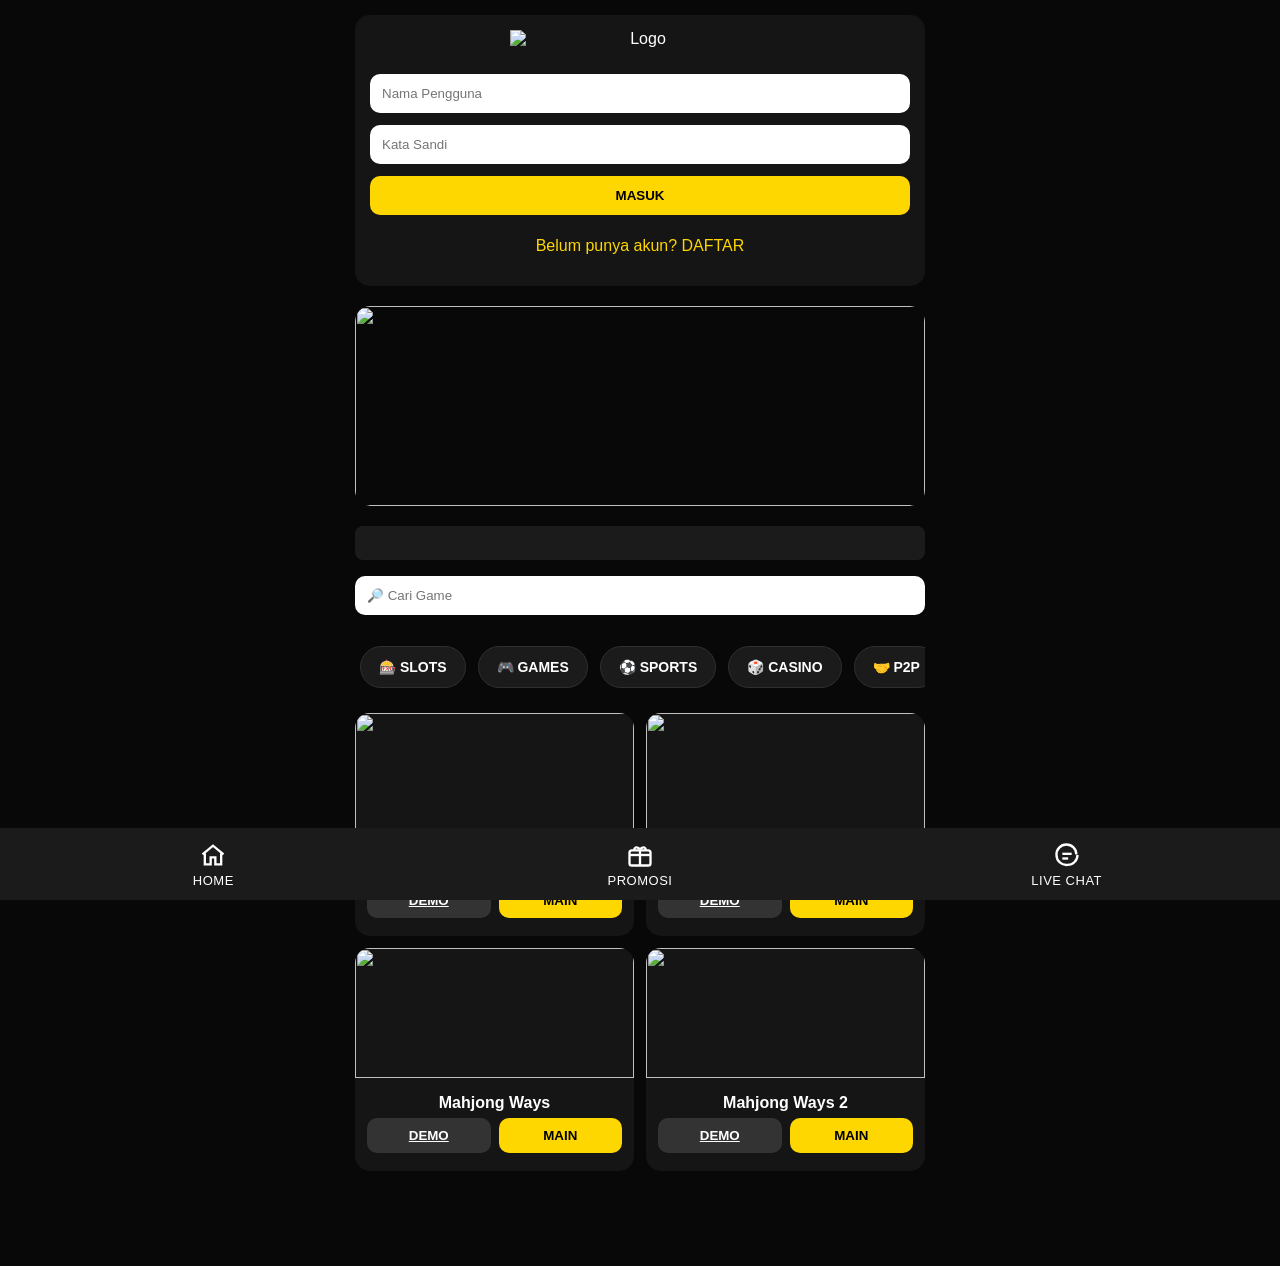
==== index.html @ ef419927 "Update index.html" ====
<!DOCTYPE html>
<html>
<head>

<title>Game Launcher Mobile</title>

<meta name="viewport" content="width=device-width, initial-scale=1.0">


<style>
    /* ========================= */
/* Deposit & Withdraw */
/* ========================= */

.wallet-action{
    display:flex;
    gap:10px;
    margin:15px 0;
}

.deposit-btn,
.withdraw-btn{

    flex:1;
    height:45px;

    background:#000;

    color:#fff;

    border:1px solid #333;

    border-radius:10px;

    font-size:15px;

    font-weight:bold;

    cursor:pointer;

    transition:.3s;

}

.deposit-btn:hover{

    background:#FFD700;

    color:#000;

}

.withdraw-btn:hover{

    background:#FFD700;

    color:#000;

}
/* ===== Running Text Promo ===== */

.promo-bar{
    width:100%;
    background:#1b1b1b;
    color:#FFD700;
    overflow:hidden;
    border-radius:8px;
    padding:8px 0;
    margin:10px 0;
    white-space:nowrap;
}

.promo-text{
    display:inline-block;
    padding-left:100%;
    font-size:15px;
    font-weight:bold;
    animation:promoSlide 18s linear infinite;
}

@keyframes promoSlide{

    0%{
        transform:translateX(0);
    }

    100%{
        transform:translateX(-100%);
    }

}
*{
box-sizing:border-box;
}


body{

margin:0;
background:#080808;
font-family:Arial,sans-serif;
color:white;

}



.container{

max-width:600px;
margin:auto;
padding:15px;

}




.box,
.profile{
    background:#151515;
    padding:15px;
    border-radius:15px;
    margin-bottom:15px;
    text-align:center;
}




input,
select,
button{

width:100%;
padding:12px;
margin:6px 0;
border:none;
border-radius:10px;

}




button{

background:#ffd700;
font-weight:bold;
cursor:pointer;

}





.logout{

background:#ffd700;
color:white;

}





.profile{

display:none;

}





.avatar{

width:65px;
height:65px;
border-radius:50%;

}






/* SLIDER */

.slider{

width:100%;
overflow:hidden;
border-radius:15px;
margin:20px 0;

}


.slide{

width:100%;
height:200px;
object-fit:cover;
display:none;
border-radius:15px;

}







.banner{

background:#1b1b1b;
padding:15px;
border-radius:15px;
text-align:center;
margin-bottom:15px;

}






.search{

width:100%;
padding:12px;
border-radius:10px;
border:none;

}






.category{
    display:flex;
    gap:12px;
    overflow-x:auto;
    white-space:nowrap;
    padding:10px 5px;
    margin:15px 0;
    scroll-behavior:smooth;

    /* Hilangkan scrollbar */
    scrollbar-width:none;
}

.category::-webkit-scrollbar{
    display:none;
}

.category span{
    flex:0 0 auto;
    background:#1b1b1b;
    color:#fff;
    border:1px solid #2f2f2f;
    border-radius:30px;
    padding:12px 18px;
    font-size:14px;
    font-weight:bold;
    cursor:pointer;
    transition:.25s;
}

.category span:hover{
    background:#FFD700;
    color:#000;
}






.game-grid{

display:grid;
grid-template-columns:repeat(2,1fr);
gap:12px;

}






.game-card{

background:#151515;
border-radius:15px;
overflow:hidden;

}






.game-card img{

width:100%;
height:130px;
object-fit:cover;

}






.game-content{

padding:12px;
text-align:center;

}






.buttons{

display:flex;
gap:8px;

}






.btn{

flex:1;
padding:10px;
border-radius:10px;
font-weight:bold;

}






.demo{

background:#333;
color:white;

}






.main{

background:#ffd700;
color:black;

}






.rank{

padding:10px;
border-bottom:1px solid #333;

}







@media(max-width:600px){


.slide{

height:160px;

}


.game-card img{

height:110px;

}


}


.login-logo{
    display:flex;
    justify-content:center;
    align-items:center;
    margin-bottom:20px;
}

.login-logo-img{
    width:260px;
    max-width:90%;
    height:auto;
    display:block;
}

@media (max-width:600px){
    .login-logo-img{
        width:210px;
    }
}


.form-logo{
    text-align:center;
    margin-bottom:20px;
}
/* ===== Bottom Navigation ===== */

.bottom-nav{
    position:fixed;
    bottom:0;
    left:0;
    width:100%;
    height:72px;
    background:#1b1b1b;
    display:flex;
    justify-content:space-around;
    align-items:center;
    border-top:1px solid #1b1b1b;
    z-index:9999;
}

.nav-item{
    flex:1;
    display:flex;
    flex-direction:column;
    justify-content:center;
    align-items:center;
    color:#ffffff;
    text-decoration:none;
    transition:.3s;
}

.nav-item:hover{
    background:#1b1b1b;
}

.nav-item.active{
    color:#ffffff;
}

.nav-icon{
    width:28px;
    height:28px;
    margin-bottom:4px;
}

.nav-icon svg{
    width:100%;
    height:100%;
}

.nav-item span{
    font-size:13px;
    font-weight:500;
    letter-spacing:.5px;
}

body{
    padding-bottom:80px;
}
</style>


</head>



<body>


<div class="container">






<!-- LOGIN PEMAIN -->


<div class="box" id="loginBox">


<div class="login-logo">
    <img src="https://blogger.googleusercontent.com/img/b/R29vZ2xl/AVvXsEh70uu_a46O5xDU597Xk2AQtUy-blJmbLMJ7AVex_wawPhil47vEqO1EcuJVRCG4Xb_Wwj_prGNhPeNrzyTzoEZWGh_XEhCVks_BRtew3qTfipJtZf3SIMGJwcQVE1NXLb2JFcg7ebshzNoNA4y-qJyYKC6uld2sck6Fd0NqkMpy4Du5oFC3xCX0s3_kAXJ/s1536/ChatGPT%20Image%20Jul%201,%202026,%2005_14_57%20PM.png"
         alt="Logo"
         class="login-logo-img">
</div>



<input id="loginUser"
placeholder="Nama Pengguna">



<input id="loginPass"
type="password"
placeholder="Kata Sandi">



<button id="loginBtn">

MASUK

</button>




<p id="openRegister"
style="color:#ffd700;cursor:pointer">

Belum punya akun? DAFTAR

</p>



</div>







<!-- PENDAFTARAN -->


<div class="box" id="registerBox" style="display:none;">


<h3>

📝 PENDAFTARAN PEMAIN

</h3>




<input id="regUser"
placeholder="Nama Pengguna">



<input id="regPass"
type="password"
placeholder="Kata Sandi">



<input id="regConfirm"
type="password"
placeholder="Konfirmasi Sandi">



<input id="regEmail"
placeholder="Alamat Email">



<select id="regServer">


<option value="">

Pilih Slot Server

</option>



<option>

Indonesia

</option>



<option>

Thailand

</option>



<option>

Kamboja

</option>



</select>





<input id="regPhone"
placeholder="WA / Nomor Telepon">


<input type="text"
id="namaRekening"
placeholder="Nama Sesuai Rekening">

<label>Jenis Akun Transaksi</label>

<select id="jenisTransaksi" onchange="ubahTransaksi()">

<option value="">Pilih Jenis</option>

<option value="bank">BANK</option>

<option value="ewallet">E-WALLET</option>

</select>
<div id="bankBox" style="display:none;">

<select id="bank">

<option>BCA</option>

<option>BRI</option>

<option>BNI</option>

<option>MANDIRI</option>

<option>BANK JAGO</option>

<option>SEABANK</option>

</select>

<input
type="text"
placeholder="Nomor Rekening">

</div>
<div id="ewalletBox" style="display:none;">

<select id="ewallet">

<option>DANA</option>

<option>GOPAY</option>

<option>LINKAJA</option>

<option>OVO</option>

<option>ShopeePay</option>

</select>

<input
type="text"
placeholder="Nomor E-Wallet">

</div>
    
<button id="registerBtn">

BUAT AKUN

</button>




<p id="backLogin"
style="color:#ffd700;cursor:pointer">

Kembali LOGIN

</p>



</div>








<!-- PROFILE PEMAIN -->


<div class="profile" id="profile">



<img class="avatar"
src="https://cdn-icons-png.flaticon.com/512/149/149071.png">



<h3>

👤 <span id="playerName"></span>

</h3>



<p>

💰 Saldo : <b>0</b>

</p>




<p>

🌐 Server :

<span id="playerServer"></span>

</p>





<!-- Tombol Deposit & Withdraw -->
<div class="wallet-action">

    <a href="https://link-anda.com" class="deposit-btn">
        💰 Deposit
    </a>

    <a href="https://link-anda.com" class="withdraw-btn">
        🏦 Withdraw
    </a>

</div>

<!-- Tombol Keluar -->
<button class="logout" id="logoutBtn">

🚪 KELUAR AKUN

</button>



</div>
<!-- SLIDER BANNER -->

<div class="slider">


<img class="slide"
src="https://blogger.googleusercontent.com/img/b/R29vZ2xl/AVvXsEjsz3NFL4hVPxMBSc806PaPzZALba8faaziZAqZzJ3gCTnrYLWDpa5B3JFed5Hz_oeOrn8VEWvaUu6EJ8nYHMDp9elmPz6tAbGR9OtP0KZ2_iIqsKm4plK6Dz7zMfXm0svCS2yiT_CAFlrtpTbO6pROcxieM0i-3W3Lwf-0alA1V4I91PxYT-1s39rcXZ0w/s1847/ChatGPT%20Image%20Jul%201,%202026,%2005_14_50%20PM.png">


<img class="slide"
src="https://blogger.googleusercontent.com/img/b/R29vZ2xl/AVvXsEgrtGMWppfKZQ3XBd0YGLhjLykFyysCwMZ44-TnBz1UQWZpuNDXjppiKDhsAspMrK1cdo-239M8Ibg19S4hbRr6sNq9zDd4lM1E_fJzNpV577tGxnbFmEzsh4sSDuvHfw7PYFB0pZyt3qJWfuRO3X96coF1qhYeANXl2srMC47MOI-2C5_8fJk3FMCuCvPV/s1846/ChatGPT%20Image%20Jul%201,%202026,%2005_15_04%20PM.png">


<img class="slide"
src="https://blogger.googleusercontent.com/img/a/AVvXsEjcMsPtVLcHh86ZSA79AprDTO2m-1ZoenycF76OTBDBx22UapEvr0PM2wVBgYAzzHhSr5lgjHiabcYGoOY78c7T6awSA-kbMrI_FPbLH9pBgpBFdBtkgZzlW1-thyQgDU0BrbF4lGvimmkTpCPIRqyXhLKTvir5IlV9soV_3ZXmvrMvZ0cyYNPySvG7Lem7">


<img class="slide"
src="https://blogger.googleusercontent.com/img/a/AVvXsEhZ9UK8rzdlhcFP5GsIeO85xgH3mh4fx4LQO2lWHgPnEttFO70VOHz43XqfuLIGsnsr0cjcXywMZu9OJSdQHXnqV2N9VtQ4CSuDgcEZIvg9Ee1go6jBc8kIQUCojIYeJTRAk-R9iaddLuniJCyYLjecwNlxOfkwcttNdYBSUPA9JqvPP_KUK1HSBdJu6jic">


<img class="slide"
src="https://blogger.googleusercontent.com/img/a/AVvXsEgEGxipgO1fna9PGBkDNI1M7pRDeQaqeUmFtboITKqhmEFFKnIVJmQlyb1Pxi2HtOLj-5suwj7fdZ1qr2xtSDgg_sgUj_6TpCiS8wIBvvfk61uXTgLayyESdUIjccM3cOV6K2ApKFmIjHcMPFKnCLCR8jwMJTLkWfYi5mAd5fPBbKWb4-KymieaL_FNv9rA">


</div>







<div class="promo-bar">
    <div class="promo-text">
        📢 TOKOBET SITUS RESMI 2026 ⭐ BONUS NEW MEMBER 100% ⭐ DEPOSIT CEPAT ⭐ WITHDRAW CEPAT 📢
    </div>
</div>







<input class="search"
placeholder="🔎 Cari Game">







<div class="category">

<span>🎰 SLOTS</span>

<span>🎮 GAMES</span>

<span>⚽ SPORTS</span>

<span>🎲 CASINO</span>

<span>🤝 P2P</span>

<span>🐓 SABUNG AYAM</span>

<span>🐟 TEMBAK IKAN</span>

<span>🎟️ LOTRE</span>

</div>







<div class="game-grid">





<div class="game-card">


<img src="https://maingratis.bryanfatburger.com/img/olympus-pragmatic.webp">


<div class="game-content">


<b>

Gates of Olympus


</b>



<div class="buttons">


<button class="btn demo">

<a href="https://d3pr994l7txgml.cloudfront.net/gs2c/openGame.do?extGame=1&gameSymbol=vs20olympgate&lang=ID&cur=IDR&jurisdiction=99" class="demo">
    DEMO
</a>



<button class="btn main">

MAIN

</button>


</div>



</div>


</div>








<div class="game-card">


<img src="https://maingratis.bryanfatburger.com/img/vs20starlightold.webp">


<div class="game-content">


<b>

Starlight Princess

</b>



<div class="buttons">


<button class="btn demo">

<a href="https://d3pr994l7txgml.cloudfront.net/gs2c/openGame.do?extGame=1&gameSymbol=vs20starlight&lang=ID&cur=IDR&jurisdiction=99" class="demo">
    DEMO
</a>



<button class="btn main">

MAIN

</button>


</div>



</div>


</div>








<div class="game-card">


<img src="https://maingratis.bryanfatburger.com/img/mahjongwaysdemo.webp">


<div class="game-content">


<b>

Mahjong Ways

</b>



<div class="buttons">


<button class="btn demo">

<a href="https://m.eajzzxhro.com/65/index.html?ot=ca7094186b309ee149c55c8822e7ecf2&l=en&btt=2&or=21novodx%3Dzveuuscmj%3Dxjh&__hv=2fMEQCICuqoNGFMML4fGBdQE%2BkWN6hW4%2FfORGq%2Fnk1ZEMnawwmAiAxGYxJjOCWQZyBSVILpJeMljpfcPHLJNuUZN5itlB12A%3D%3D&__sv=010401YytG6oT6vOl81kKt_NDwR6QjynyruQC7y9kpWiV7QEg" class="demo">
    DEMO
</a>



<button class="btn main">

MAIN

</button>


</div>



</div>


</div>







<div class="game-card">


<img src="https://maingratis.bryanfatburger.com/img/demoslot-mahjongways2.webp">


<div class="game-content">


<b>

Mahjong Ways 2

</b>



<div class="buttons">


<button class="btn demo">

<a href="https://m.eajzzxhro.com/74/index.html?ot=ca7094186b309ee149c55c8822e7ecf2&l=en&btt=2&or=21novodx%3Dzveuuscmj%3Dxjh&__hv=2fMEQCICuqoNGFMML4fGBdQE%2BkWN6hW4%2FfORGq%2Fnk1ZEMnawwmAiAxGYxJjOCWQZyBSVILpJeMljpfcPHLJNuUZN5itlB12A%3D%3D&__sv=010401YytG6oT6vOl81kKt_NDwR6QjynyruQC7y9kpWiV7QEg" class="demo">
    DEMO
</a>



<button class="btn main">

MAIN

</button>


</div>



</div>


</div>






</div>











</div>









<script>



// DAFTAR


document.getElementById("openRegister").onclick=function(){

loginBox.style.display="none";

registerBox.style.display="block";

};





document.getElementById("backLogin").onclick=function(){

registerBox.style.display="none";

loginBox.style.display="block";

};







document.getElementById("registerBtn").onclick=function(){


let user=regUser.value;

let pass=regPass.value;

let confirm=regConfirm.value;

let server=regServer.value;



if(user=="" || pass=="" || server==""){

alert("Data belum lengkap");

return;

}



if(pass!==confirm){

alert("Konfirmasi password salah");

return;

}



localStorage.username=user;

localStorage.password=pass;

localStorage.server=server;



masukAkun(user,server);


};









document.getElementById("loginBtn").onclick=function(){


if(

loginUser.value==localStorage.username

&&

loginPass.value==localStorage.password

){


masukAkun(

localStorage.username,

localStorage.server

);



}

else{


alert("Login gagal");


}


};








function masukAkun(user,server){


loginBox.style.display="none";

registerBox.style.display="none";


profile.style.display="block";


playerName.innerHTML=user;


playerServer.innerHTML=server;



localStorage.loginStatus="aktif";


}









document.getElementById("logoutBtn").onclick=function(){


profile.style.display="none";


loginBox.style.display="block";



localStorage.removeItem("loginStatus");



loginUser.value="";

loginPass.value="";



alert("Berhasil keluar akun");


};









// AUTO LOGIN


window.onload=function(){


if(localStorage.loginStatus=="aktif"){


masukAkun(

localStorage.username,

localStorage.server

);


}


};









// SLIDER


let slideIndex=0;


function slider(){


let slides=document.getElementsByClassName("slide");



for(let i=0;i<slides.length;i++){

slides[i].style.display="none";

}



slideIndex++;



if(slideIndex>slides.length){

slideIndex=1;

}



slides[slideIndex-1].style.display="block";



setTimeout(slider,4000);



}



slider();

function ubahTransaksi(){

let jenis=document.getElementById("jenisTransaksi").value;

document.getElementById("bankBox").style.display="none";
document.getElementById("ewalletBox").style.display="none";

if(jenis=="bank"){

document.getElementById("bankBox").style.display="block";

}

if(jenis=="ewallet"){

document.getElementById("ewalletBox").style.display="block";

}

}

</script>

<!-- Bottom Navigation -->
<div class="bottom-nav">

    <a href="#" class="nav-item active">
        <div class="nav-icon">
            <svg viewBox="0 0 24 24" fill="none" stroke="currentColor" stroke-width="2">
                <path d="M3 11.5L12 4l9 7.5"></path>
                <path d="M5 10.5V20h5v-6h4v6h5v-9.5"></path>
            </svg>
        </div>
        <span>HOME</span>
    </a>

    <a href="#" class="nav-item">
        <div class="nav-icon">
            <svg viewBox="0 0 24 24" fill="none" stroke="currentColor" stroke-width="2">
                <rect x="3" y="8" width="18" height="13" rx="2"></rect>
                <path d="M12 8V21"></path>
                <path d="M3 12H21"></path>
                <path d="M7 8c0-2 1.5-4 5-1"></path>
                <path d="M17 8c0-2-1.5-4-5-1"></path>
            </svg>
        </div>
        <span>PROMOSI</span>
    </a>

    <a href="#" class="nav-item">
        <div class="nav-icon">
            <svg viewBox="0 0 24 24" fill="none" stroke="currentColor" stroke-width="2">
                <path d="M21 12a8.5 8.5 0 01-8.5 8.5A8.5 8.5 0 013 12 8.5 8.5 0 0111.5 3 8.5 8.5 0 0120 11.5"></path>
                <path d="M8 11h8"></path>
                <path d="M8 15h5"></path>
            </svg>
        </div>
        <span>LIVE CHAT</span>
    </a>

</div>

</body>

</html>
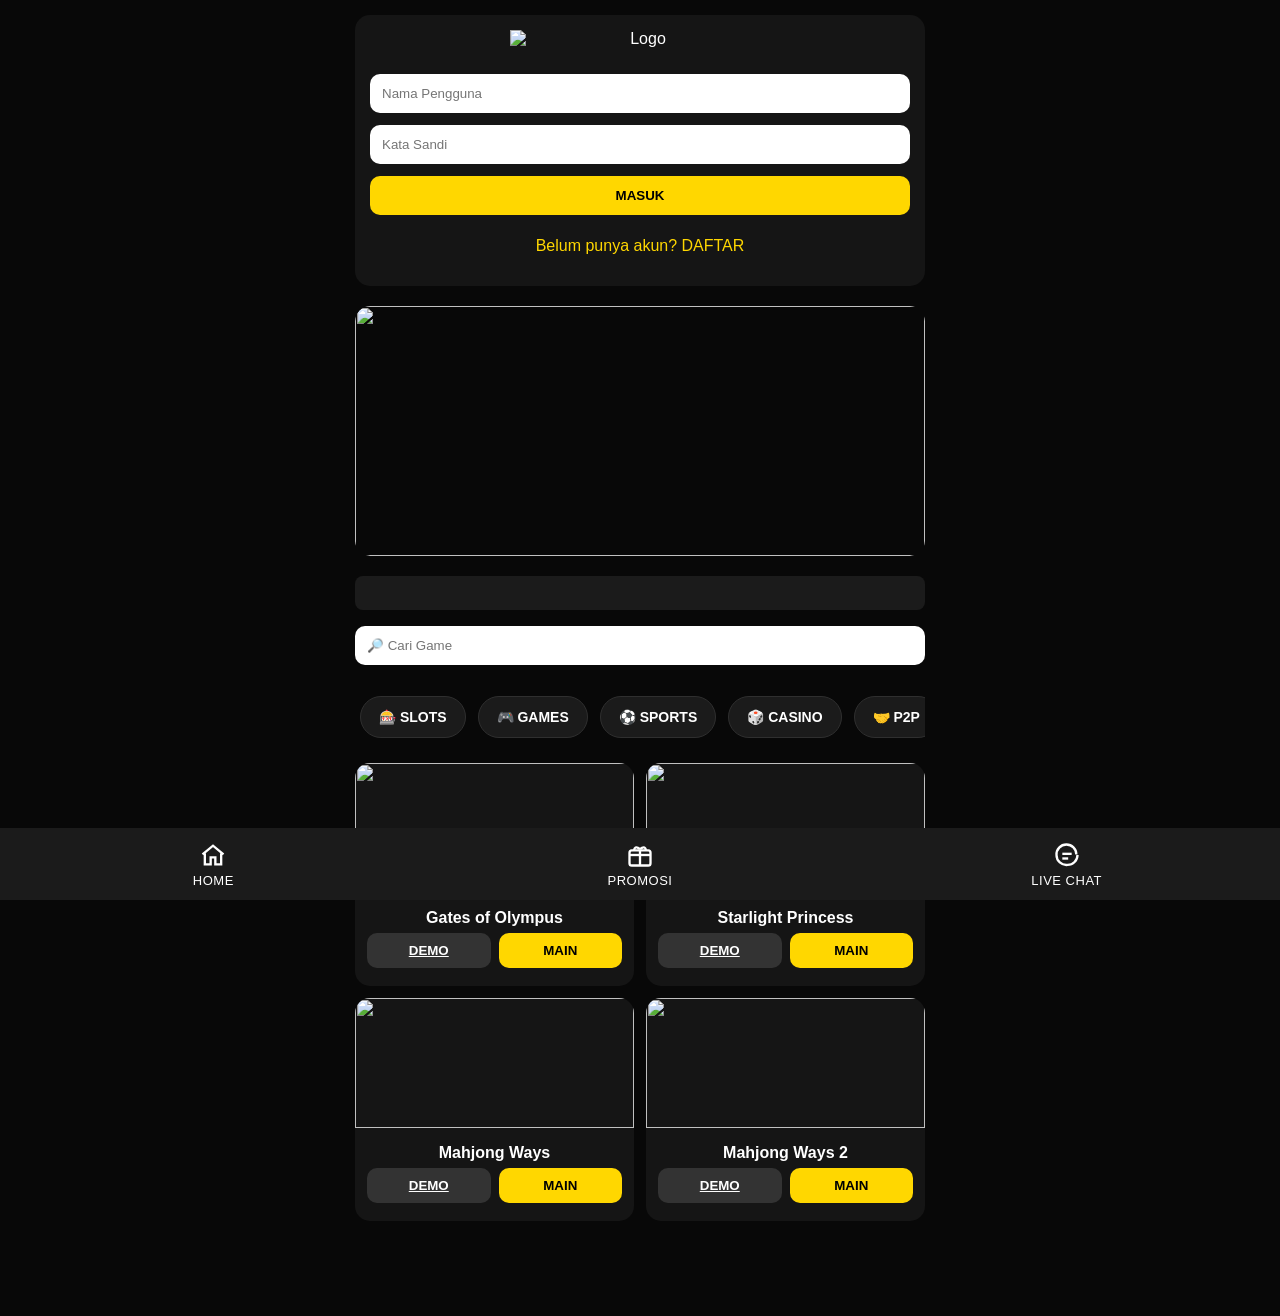
==== commit 1d2e83c2: "Update index.html" ====
--- a/index.html
+++ b/index.html
@@ -204,7 +204,7 @@
 .slide{
 
 width:100%;
-height:200px;
+height:250px;
 object-fit:cover;
 display:none;
 border-radius:15px;
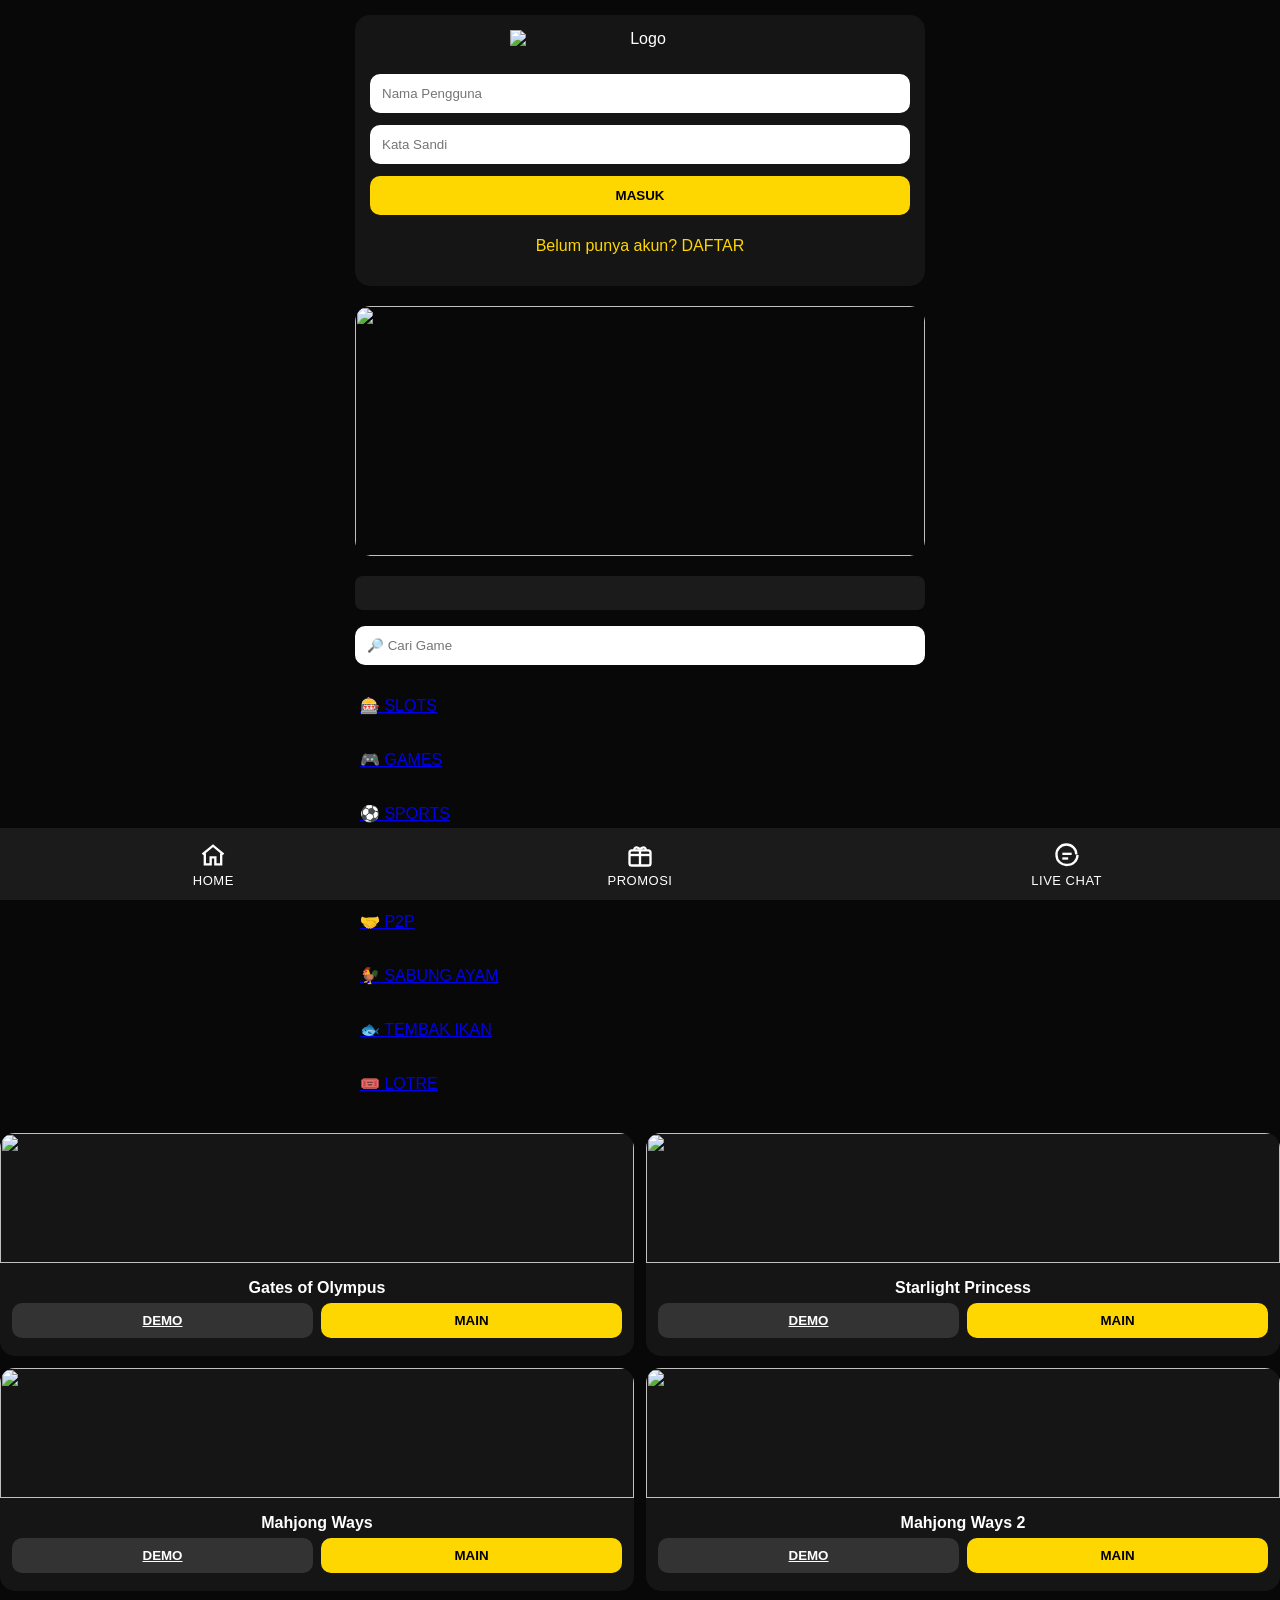
==== commit 601ffc1a: "Update index.html" ====
--- a/index.html
+++ b/index.html
@@ -855,23 +855,21 @@
 
 
 
-<div class="category">
-
-<span>🎰 SLOTS</span>
-
-<span>🎮 GAMES</span>
-
-<span>⚽ SPORTS</span>
-
-<span>🎲 CASINO</span>
-
-<span>🤝 P2P</span>
-
-<span>🐓 SABUNG AYAM</span>
-
-<span>🐟 TEMBAK IKAN</span>
-
-<span>🎟️ LOTRE</span>
+<a href="slots.html" class="category">🎰 SLOTS</a>
+
+<a href="games.html" class="category">🎮 GAMES</a>
+
+<a href="sports.html" class="category">⚽ SPORTS</a>
+
+<a href="casino.html" class="category">🎲 CASINO</a>
+
+<a href="p2p.html" class="category">🤝 P2P</a>
+
+<a href="sabung.html" class="category">🐓 SABUNG AYAM</a>
+
+<a href="tembakikan.html" class="category">🐟 TEMBAK IKAN</a>
+
+<a href="lotre.html" class="category">🎟️ LOTRE</a>
 
 </div>
 
@@ -916,10 +914,9 @@
 
 
 
-<button class="btn main">
-
-MAIN
-
+<button class="btn main"
+onclick="mainGame('https://LINK-GAME-ANDA.com')">
+    MAIN
 </button>
 
 
@@ -967,10 +964,9 @@
 
 
 
-<button class="btn main">
-
-MAIN
-
+<button class="btn main"
+onclick="mainGame('https://LINK-GAME-ANDA.com')">
+    MAIN
 </button>
 
 
@@ -1018,10 +1014,9 @@
 
 
 
-<button class="btn main">
-
-MAIN
-
+<button class="btn main"
+onclick="mainGame('https://LINK-GAME-ANDA.com')">
+    MAIN
 </button>
 
 
@@ -1068,10 +1063,9 @@
 
 
 
-<button class="btn main">
-
-MAIN
-
+<button class="btn main"
+onclick="mainGame('https://LINK-GAME-ANDA.com')">
+    MAIN
 </button>
 
 
@@ -1112,7 +1106,19 @@
 
 
 <script>
-
+function mainGame(link){
+
+    if(localStorage.getItem("isLogin") === "true"){
+
+        window.location.href = link;
+
+    }else{
+
+        alert("❌ Silakan deposit terlebih dahulu.");
+
+    }
+
+}
 
 
 // DAFTAR
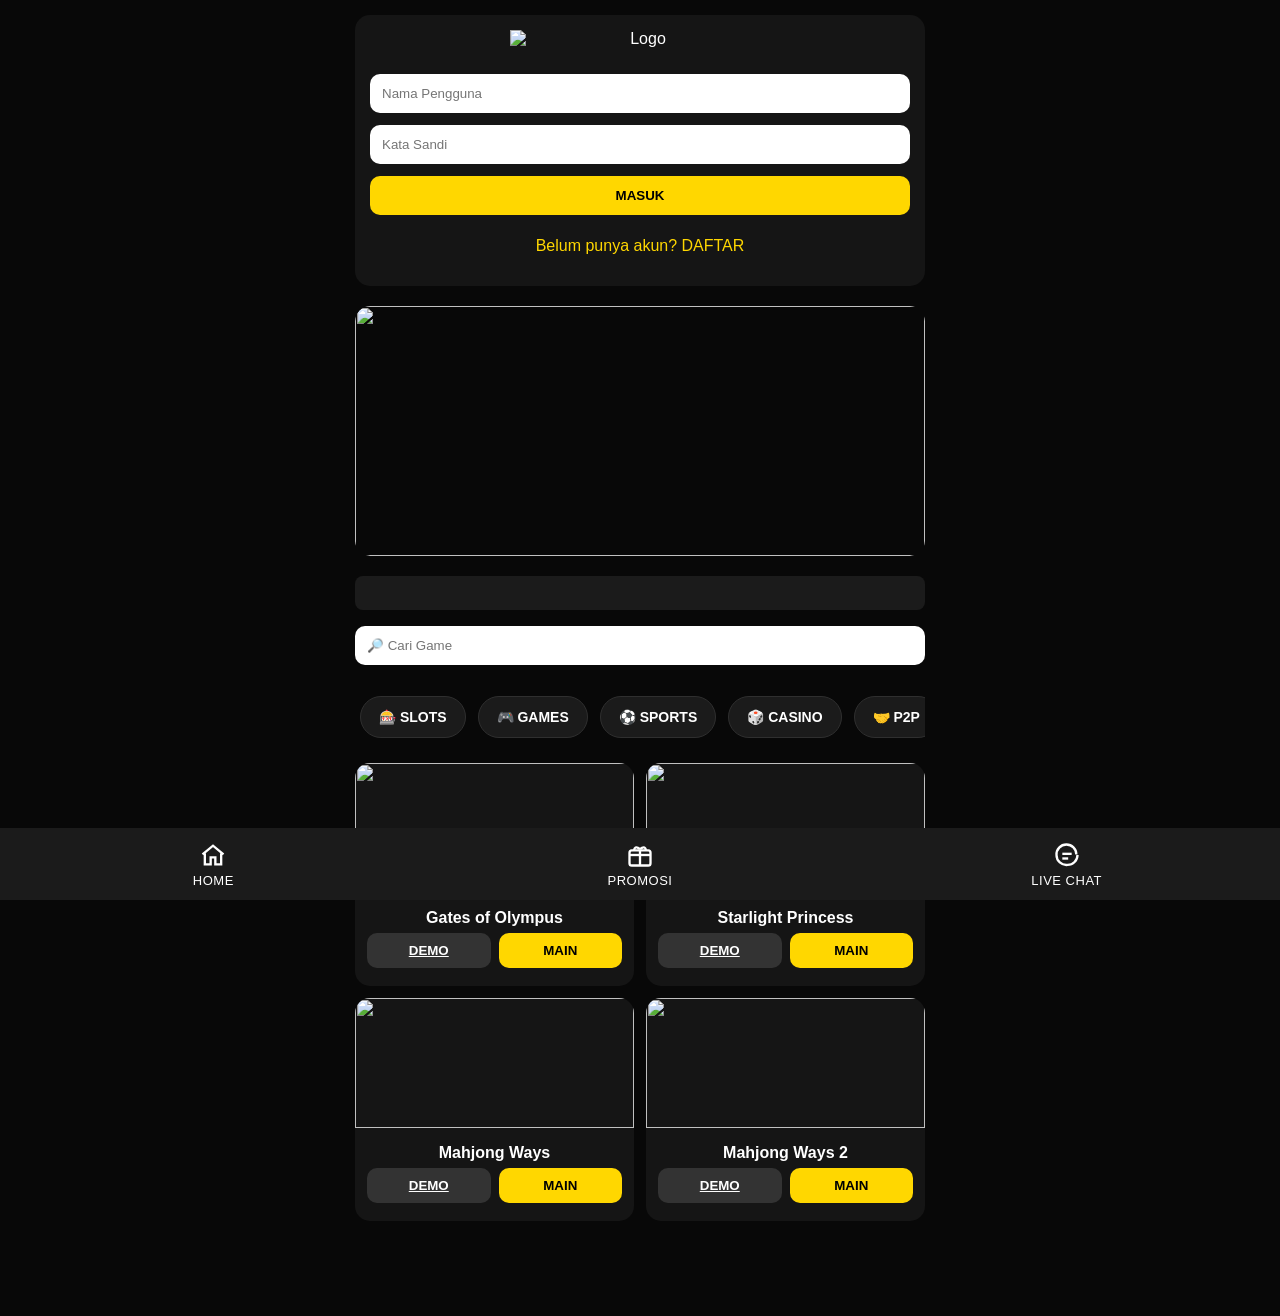
==== commit f6ad35dd: "Update index.html" ====
--- a/index.html
+++ b/index.html
@@ -855,21 +855,23 @@
 
 
 
-<a href="slots.html" class="category">🎰 SLOTS</a>
-
-<a href="games.html" class="category">🎮 GAMES</a>
-
-<a href="sports.html" class="category">⚽ SPORTS</a>
-
-<a href="casino.html" class="category">🎲 CASINO</a>
-
-<a href="p2p.html" class="category">🤝 P2P</a>
-
-<a href="sabung.html" class="category">🐓 SABUNG AYAM</a>
-
-<a href="tembakikan.html" class="category">🐟 TEMBAK IKAN</a>
-
-<a href="lotre.html" class="category">🎟️ LOTRE</a>
+<div class="category">
+
+<span>🎰 SLOTS</span>
+
+<span>🎮 GAMES</span>
+
+<span>⚽ SPORTS</span>
+
+<span>🎲 CASINO</span>
+
+<span>🤝 P2P</span>
+
+<span>🐓 SABUNG AYAM</span>
+
+<span>🐟 TEMBAK IKAN</span>
+
+<span>🎟️ LOTRE</span>
 
 </div>
 
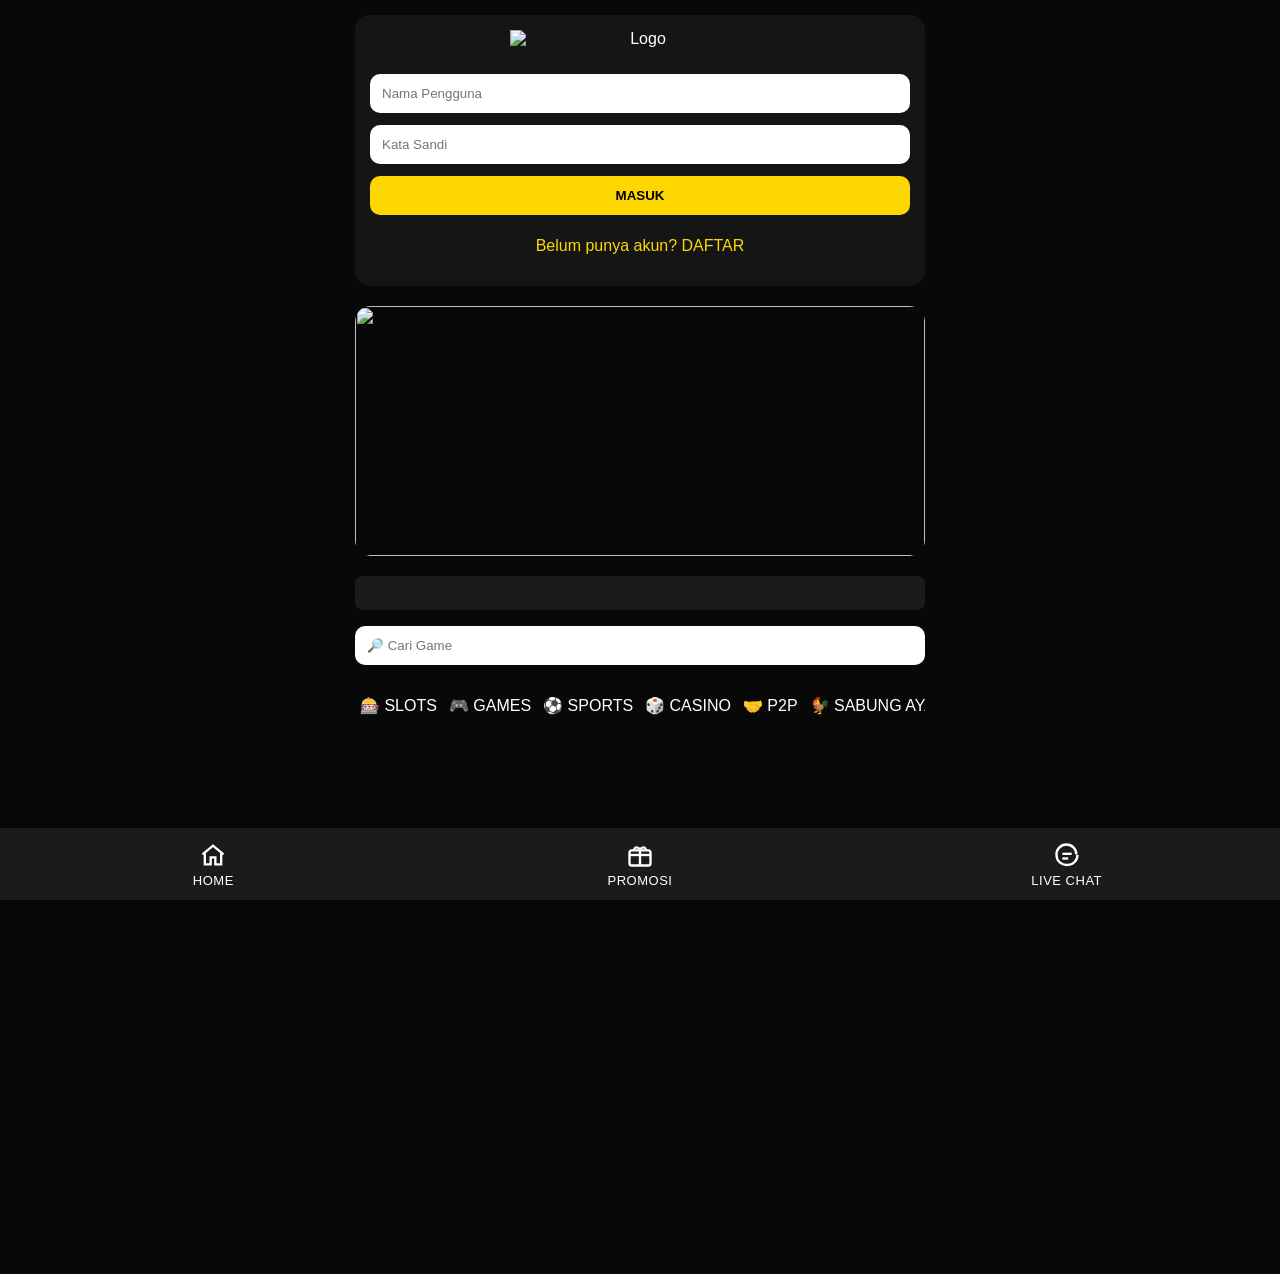
==== commit dcef835b: "Update index.html" ====
--- a/index.html
+++ b/index.html
@@ -857,22 +857,36 @@
 
 <div class="category">
 
-<span>🎰 SLOTS</span>
-
-<span>🎮 GAMES</span>
-
-<span>⚽ SPORTS</span>
-
-<span>🎲 CASINO</span>
-
-<span>🤝 P2P</span>
-
-<span>🐓 SABUNG AYAM</span>
-
-<span>🐟 TEMBAK IKAN</span>
-
-<span>🎟️ LOTRE</span>
-
+<div class="category-item" onclick="window.location.href='slots.html'">
+    🎰 SLOTS
+</div>
+
+<div class="category-item" onclick="window.location.href='games.html'">
+    🎮 GAMES
+</div>
+
+<div class="category-item" onclick="window.location.href='sports.html'">
+    ⚽ SPORTS
+</div>
+
+<div class="category-item" onclick="window.location.href='casino.html'">
+    🎲 CASINO
+</div>
+
+<div class="category-item" onclick="window.location.href='p2p.html'">
+    🤝 P2P
+</div>
+
+<div class="category-item" onclick="window.location.href='sabung.html'">
+    🐓 SABUNG AYAM
+</div>
+
+<div class="category-item" onclick="window.location.href='tembakikan.html'">
+    🐟 TEMBAK IKAN
+</div>
+
+<div class="category-item" onclick="window.location.href='lotre.html'">
+    🎟️ LOTRE
 </div>
 
 
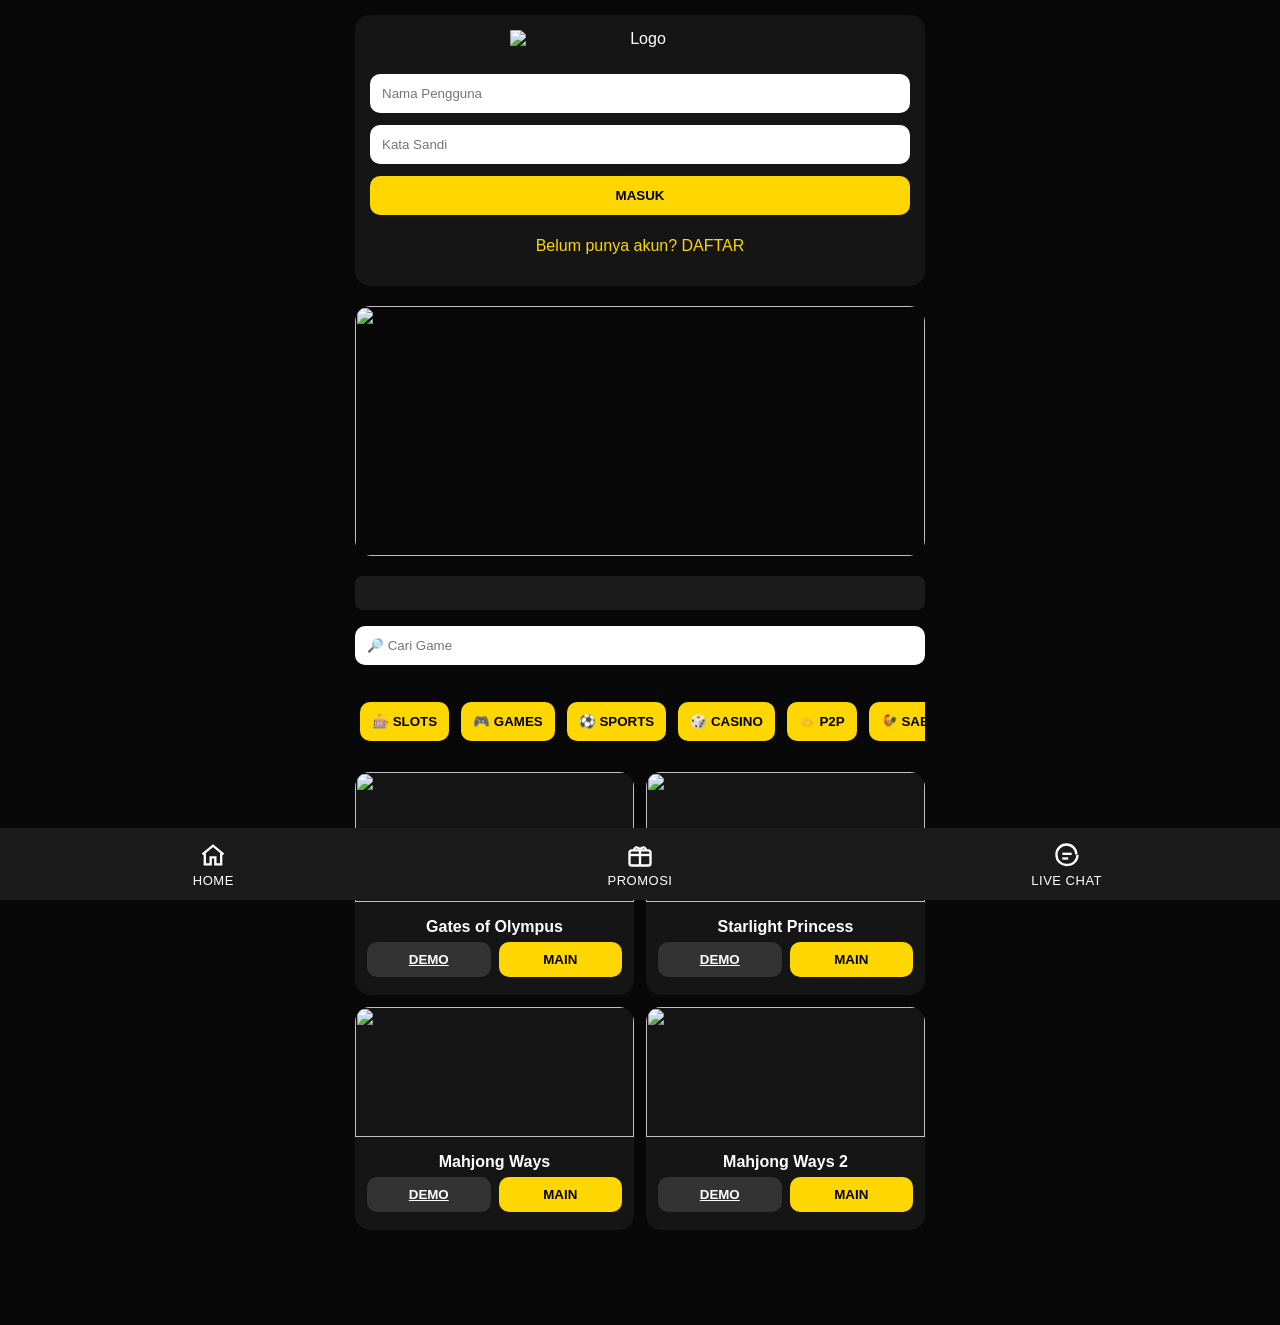
==== commit d7c3228d: "Update index.html" ====
--- a/index.html
+++ b/index.html
@@ -857,36 +857,22 @@
 
 <div class="category">
 
-<div class="category-item" onclick="window.location.href='slots.html'">
-    🎰 SLOTS
-</div>
-
-<div class="category-item" onclick="window.location.href='games.html'">
-    🎮 GAMES
-</div>
-
-<div class="category-item" onclick="window.location.href='sports.html'">
-    ⚽ SPORTS
-</div>
-
-<div class="category-item" onclick="window.location.href='casino.html'">
-    🎲 CASINO
-</div>
-
-<div class="category-item" onclick="window.location.href='p2p.html'">
-    🤝 P2P
-</div>
-
-<div class="category-item" onclick="window.location.href='sabung.html'">
-    🐓 SABUNG AYAM
-</div>
-
-<div class="category-item" onclick="window.location.href='tembakikan.html'">
-    🐟 TEMBAK IKAN
-</div>
-
-<div class="category-item" onclick="window.location.href='lotre.html'">
-    🎟️ LOTRE
+<button class="category-item" onclick="window.location.href='slots.html'">🎰 SLOTS</button>
+
+<button class="category-item" onclick="window.location.href='games.html'">🎮 GAMES</button>
+
+<button class="category-item" onclick="window.location.href='sports.html'">⚽ SPORTS</button>
+
+<button class="category-item" onclick="window.location.href='casino.html'">🎲 CASINO</button>
+
+<button class="category-item" onclick="window.location.href='p2p.html'">🤝 P2P</button>
+
+<button class="category-item" onclick="window.location.href='sabung.html'">🐓 SABUNG AYAM</button>
+
+<button class="category-item" onclick="window.location.href='tembakikan.html'">🐟 TEMBAK IKAN</button>
+
+<button class="category-item" onclick="window.location.href='lotre.html'">🎟️ LOTRE</button>
+
 </div>
 
 
